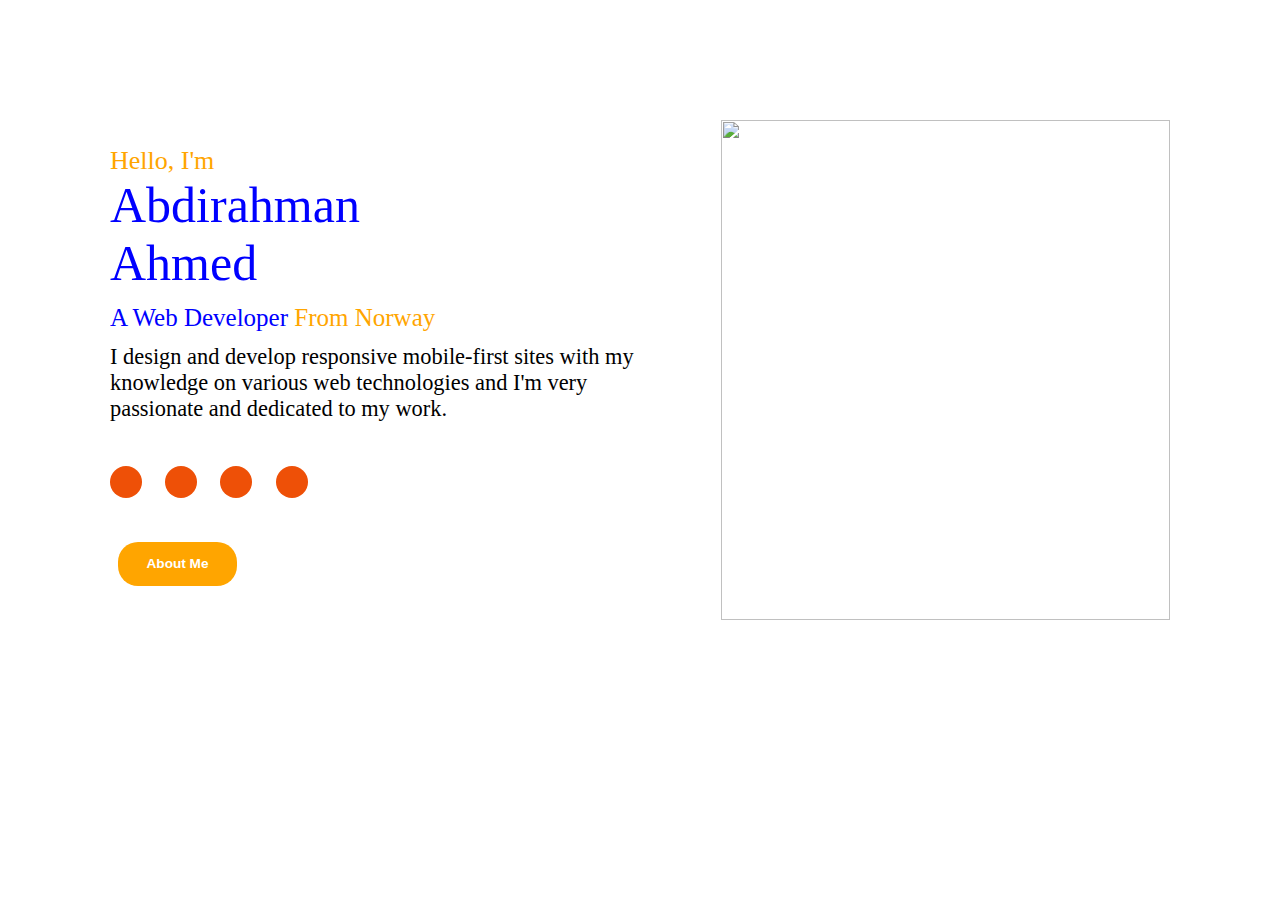
==== index.html @ 39b33d85 "modify index.html and index.css" ====
<!DOCTYPE html>
<html lang="en">
  <head>
    <meta charset="UTF-8" />
    <meta name="viewport" content="width=device-width, initial-scale=1.0" />

    <link rel="preconnect" href="https://fonts.googleapis.com" />
    <link rel="preconnect" href="https://fonts.gstatic.com" crossorigin />
    <link
      href="https://fonts.googleapis.com/css2?family=Poppins:ital,wght@0,100;0,200;0,300;0,400;0,500;0,600;0,700;0,800;0,900;1,100;1,200;1,300;1,400;1,500;1,600;1,700;1,800;1,900&display=swap"
      rel="stylesheet"
    />

    <link rel="stylesheet" href="./index.css" />
    <title>Home Page</title>
  </head>
  <body>
    <main>
      <div class="container">
        <img src="images/ahmed-image.png" alt="" />
        <div class="hero-text">
          <p>
            <span class="orange1">Hello, I'm</span> <br />
            <span class="blue1">
              Abdirahman <br />
              Ahmed
            </span>
          </p>
          <p>
            <span class="blue">A Web Developer</span><span class="orange"> From Norway</span>
          </p>
          <p>
            I design and develop responsive mobile-first sites with my knowledge
            on various web technologies and I'm very passionate and dedicated to
            my work.
          </p>
          <div class="social">
            <a href="https://github.com/Abdi101" target="_blank"></a>
            <a
              href="https://www.instagram.com/abdirahman.amaan"
              target="_blank"
            ></a>
            <a href="https://www.linkedin.com/Abdi101" target="_blank"></a>
            <a href="tel:+47-94734001" target="_blank"></a>
          </div>
          <button>
            About Me
          </button>
        </div>
      </div>
    </main>
  </body>
</html>
---- index.css ----
*{margin: 0;
    padding: 0;
    list-style: none;
    text-decoration: none;
  }
  
.orange {
    color: orange;
    margin: 0;
    font-size: 25px;
    }
  .orange1{
  color: orange;
  font-size: 26px;
  margin: 0;
  }
  
  .blue {
  color: blue;
  margin: 0;
  font-size: 25px;
  }
  
  .blue1 {
    font-size: 50px;
    color: blue;
    margin-top: 0;
    padding-top: 10px;
    padding-bottom: 10px;
    }
  
  .container{
    height: 600px;
    padding:70px;
    margin-left: 40px;
    margin-right: 40px;
    display: flex;
    flex-direction: row-reverse;
    justify-content: space-between;
    align-items: center;
    gap: 40px;
  }
  
  .container img {
    width: 100%;
    height: 500px;
  }
  
  p {
    font-size: 1.4rem;
    margin-bottom: 12px;
  }
  
  .social a {
    align-items: center;
    background-color: #ee5007;
    border-radius: 50%;
    display: inline-flex;
    font-size: 1rem;
    height: 2rem;
    justify-content: center;
    margin-top: 2rem;
    margin-bottom: 2rem;
    margin-right: 1.2rem;
    width: 2rem;
  }
  
  button{
    padding: 1em 2.1em 1.1em;
    border-radius: 20px;
    margin: 8px;
    border: none;
    background-color: orange;
    color: white;
    font-weight: 800;
    font-size: 0.85em;
    text-align: center;
    box-shadow: 0em --0.2rem 0em #f5f5dc inset;
    transition: color 0.3s ease-out;
  }
  
  button:hover {
    background-color: transparent;
    color: #8b4513;
    border: 3px solid #e2e273;
    cursor: pointer;
  }
  
  @media(max-width:850px) {
    .container{
      margin-top: 10px;
      flex-direction: column;
    }
    .p{
      width: 100%;
      text-align: center;
    }
  }
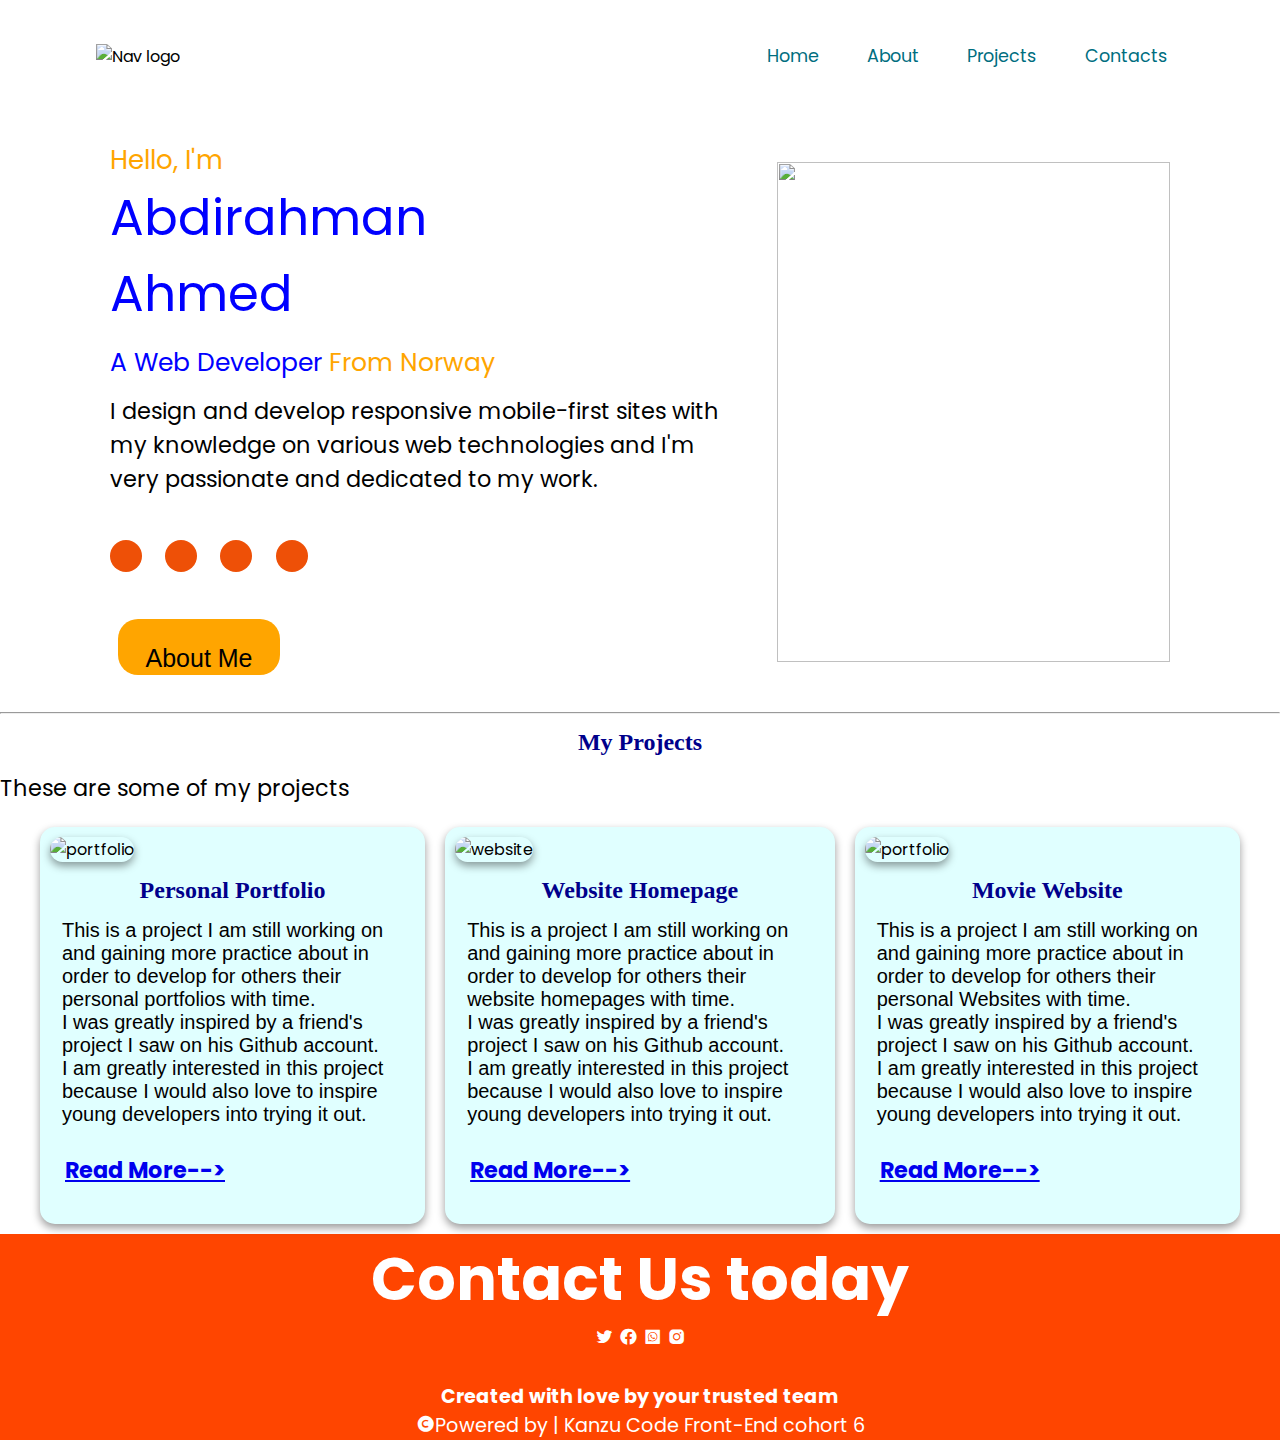
==== commit ff7a24cd: "Merge pull request #13 from Aaron-Mandela-Okullo/main" ====
--- a/index.html
+++ b/index.html
@@ -10,11 +10,26 @@
       href="https://fonts.googleapis.com/css2?family=Poppins:ital,wght@0,100;0,200;0,300;0,400;0,500;0,600;0,700;0,800;0,900;1,100;1,200;1,300;1,400;1,500;1,600;1,700;1,800;1,900&display=swap"
       rel="stylesheet"
     />
-
+    <link href='https://unpkg.com/boxicons@2.1.4/css/boxicons.min.css' rel='stylesheet'>
     <link rel="stylesheet" href="./index.css" />
     <title>Home Page</title>
   </head>
   <body>
+        <header>
+      <div class="logo">
+        <img src="./images/Logo.png" alt="Nav logo">
+      </div>
+      <nav>
+        <ul>
+          <li><a href="\">Home</a></li>
+          <li><a href="#">About</a></li>
+          <li><a href="#">Projects</a></li>
+          <li><a href="#">Contacts</a></li>
+        </ul>
+      </nav>
+    </header>
+        <!-- END OF NAVBAR -->
+
     <main>
       <div class="container">
         <img src="images/ahmed-image.png" alt="" />
@@ -49,5 +64,75 @@
         </div>
       </div>
     </main>
+
+    <hr />
+    
+    <!-- projects section -->
+    <section class="project">
+      <div class="head">
+        <h3>My Projects</h3>
+        <p>These are some of my projects</p>
+      </div>
+      <div class="projects">
+        <div class="proj-tile">
+          <div>
+            <img class="proj-img" src="https://img.freepik.com/free-vector/flat-design-colored-portfolio-template_23-2149215470.jpg" alt="portfolio">
+          </div>
+          <h3>Personal Portfolio</h3>
+          <p class="text">This is a project I am still working on and gaining more practice about in order to develop for others their personal portfolios with time. <br>
+          I was greatly inspired by a friend's project I saw on his Github account. <br> I am greatly interested in this project because I would also love to inspire young developers into trying it out.
+          </p>
+          <p class="read-more">
+            <a href="https://portfolio-template-2.netlify.app/#portfolio">Read More--></a>
+          </p>
+        </div>
+  
+        <div class="proj-tile">
+          <div>
+            <img class="proj-img" src="https://cdn.prod.website-files.com/600c68cb72173ece9c8958ed/66a56d3bc890de5bbc0e407e_60bdcf18caffb600e9c53455_Frame%25201.png" alt="website">
+          </div>
+          <h3>Website Homepage</h3>
+          <p class="text">This is a project I am still working on and gaining more practice about in order to develop for others their website homepages with time. <br>
+          I was greatly inspired by a friend's project I saw on his Github account. <br> I am greatly interested in this project because I would also love to inspire young developers into trying it out.
+          </p>
+          <p class="read-more">
+            <a href="http://127.0.0.1:5500/HTML-CSS-COURSE/Projects/myhomepage/index.html">Read More--></a>
+          </p>
+        </div>
+  
+        <div class="proj-tile">
+          <div>
+            <img class="proj-img" src="https://encrypted-tbn0.gstatic.com/images?q=tbn:ANd9GcRWwlRfJ50HDQ48kmLNcjvwelF1mpMH0gI6Lw&s" alt="portfolio">
+          </div>
+          <h3>Movie Website</h3>
+          <p class="text">This is a project I am still working on and gaining more practice about in order to develop for others their personal Websites with time. <br>
+          I was greatly inspired by a friend's project I saw on his Github account. <br> I am greatly interested in this project because I would also love to inspire young developers into trying it out.
+          </p>
+          <p class="read-more">
+            <a href="http://127.0.0.1:5503/index.html">Read More--></a>
+          </p>
+        </div>
+      </div>
+    </section>
+    
+    <footer id="footer">
+      <h2>Contact Us today</h2>
+      <div id>
+        <i class="bx bxl-twitter"></i>
+        <i class="bx bxl-facebook-circle"></i>
+        <i class="bx bxl-whatsapp-square"></i>
+        <i class="bx bxl-instagram-alt"></i>
+      </div>
+
+      <br />
+
+      <h4>Created with love by your trusted team</h4>
+
+      <div>
+        <i class="bx bxs-copyright"></i>Powered by | Kanzu Code Front-End cohort 6
+      </div>
+    </footer>
+
+    
   </body>
 </html>
--- a/index.css
+++ b/index.css
@@ -1,9 +1,68 @@
-*{margin: 0;
+
+
+* {
+    margin: 0;
     padding: 0;
-    list-style: none;
+    box-sizing: border-box;
+}
+
+/* NAVBAR STYLING BY MANSUR */
+
+header {
+    width: 100%;
+    display: flex;
+    align-items: center;
+    justify-content: space-between;
+    padding-inline: 6rem;
+    height: 7rem;
+    background-color: #ffffff;
+}
+
+.logo img {
+    width: 70px;
+}
+
+header nav {
+    display: flex;
+    align-items: center;
+    justify-self: center;
+}
+
+nav ul {
+    display: flex;
+    align-items: center;
+    justify-self: center;
+    gap: 1rem;
+    list-style-type: none;
+}
+
+nav ul li a {
+    position: relative;
     text-decoration: none;
-  }
-  
+    color: #006E7F;
+    padding: 1rem;
+    font-size: 1.1em;
+    display: flex;
+    align-items: center;
+    justify-content: center;
+}
+
+nav ul li a::before {
+    position: absolute;
+    content: "";
+    width: 0;
+    height: 2px;
+    bottom: 5px;
+    background-color: #F8CB2F;
+    transition: .4s;
+}
+
+nav ul li a:hover::before {
+    width: 80%;
+}
+
+/* END OF MY STYLE MANSUR */
+
 .orange {
     color: orange;
     margin: 0;
@@ -66,11 +125,12 @@
   }
   
   button{
-    padding: 1em 2.1em 1.1em;
+    padding: 1em 1.1em 0.1em;
     border-radius: 20px;
     margin: 8px;
     border: none;
     background-color: orange;
+h1 {
     color: white;
     font-weight: 800;
     font-size: 0.85em;
@@ -95,4 +155,80 @@
       width: 100%;
       text-align: center;
     }
-  }+  }
+    font-size: 25px;
+}
+
+body{
+    font-family: "Poppins", sans-serif;
+}
+
+
+#footer{
+    
+    margin: auto;
+    background-color: orangered;
+    text-align: center;
+    font-size: larger;
+    color: white;
+}
+
+h2{
+    font-size: 60px;
+    margin: auto;
+    text-align: center;
+    color: white;
+}
+
+/* projects css */
+.proj-img{
+    width: 300px;
+    height: 300px;
+    box-shadow: 0px 4px 8px rgba(0,0,0,.4); 
+    border-radius: 15px;
+}
+.projects{
+    display: flex;
+    border: bold;
+    margin-left: 10px;
+    margin-right: 10px;
+    margin-top: 10px;
+    padding: 10px 20px;
+    
+}
+.proj-tile{
+    border-color: black;
+    margin-left: 10px;
+    margin-right: 10px;
+    background-color: lightcyan;
+    padding: 10px ;
+    box-shadow: 0px 4px 8px rgba(0,0,0,.4); 
+    border-radius: 15px;
+    transition: 1s, ease-in-out;
+    scroll-behavior: smooth;
+}
+
+.proj-tile:hover{
+    background-color: lightpink;
+}
+
+h3{
+    font-size: 24px;
+    text-align: center;
+    margin: 15px;
+    font-family: cursive;
+    color: darkblue;
+}
+
+.text{
+    font-size: 20px;
+    margin: 12px;
+    font-family: Arial, Helvetica, sans-serif;
+}
+
+.read-more{
+    padding: 15px;
+    color: blue;
+    font-weight: bold;
+    text-decoration: none;
+}
